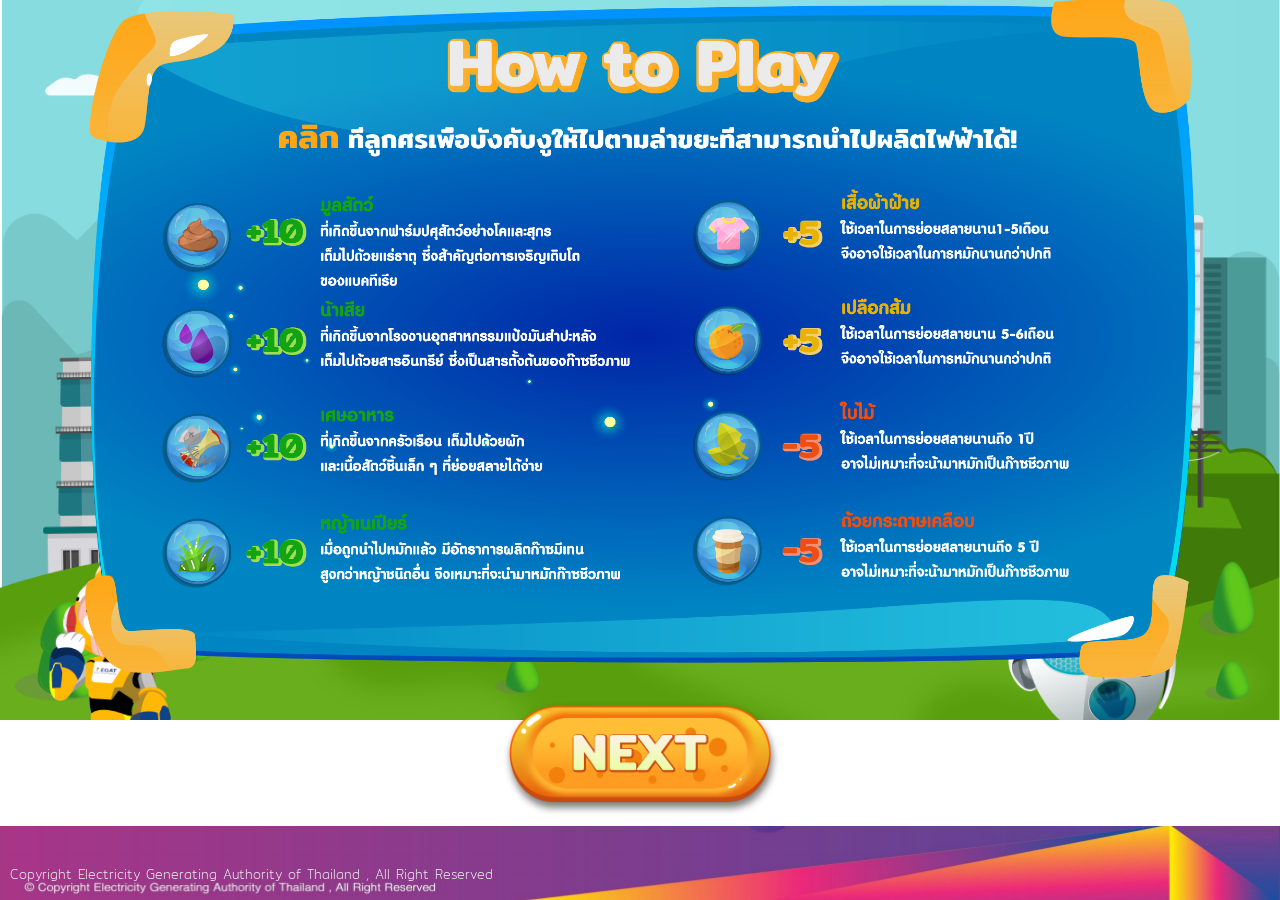
==== how-to-play.html @ 652c14d4 "up flow page" ====
<!DOCTYPE html>
<html lang="en">
<head>
    <title>CHASE THE GOOD WASTE</title>
    <meta charset="utf-8">
    <meta name="viewport" content="width=device-width, initial-scale=1">
    <link rel="stylesheet" href="https://maxcdn.bootstrapcdn.com/bootstrap/4.5.2/css/bootstrap.min.css">
    <link rel="stylesheet" href="assets/css/style.css">
    <script src="https://ajax.googleapis.com/ajax/libs/jquery/3.5.1/jquery.min.js"></script>
    <script src="https://cdnjs.cloudflare.com/ajax/libs/popper.js/1.16.0/umd/popper.min.js"></script>
    <script src="https://maxcdn.bootstrapcdn.com/bootstrap/4.5.2/js/bootstrap.min.js"></script>
    <link rel="preconnect" href="https://fonts.gstatic.com">
    <link href="https://fonts.googleapis.com/css2?family=Mitr:wght@200;300;400;500;600;700&display=swap" rel="stylesheet">  
</head>
<body id="body-content">
    
    <div id="game-section">
        <div class="container">
          <div class="card-htp">
            <img src="assets/img/how-to-play.png" alt="">
          </div>
          <div class="btn-right-htp">
                <div class="center text-center">
                    <a href="time-out.html"><img class="mx-auto" src="assets/img/next-btn.png" alt=""></a>
                </div>
          </div>
        </div>
    </div>
    <footer id="footer">
        <p>Copyright Electricity Generating Authority of Thailand , All Right Reserved</p>
    </footer>

</body>
</html>
---- assets/css/style.css ----
@font-face {
    font-family: PslFont;
    src: url(../font/PSL116pro.86f8c369.ttf);
}

html {}

body {
    font-family: 'Mitr', sans-serif !important;
    color: #ffffff;
}

.warp1920{
    max-width: 1920px;
    max-height: 1080px;
    margin: 0 auto;
}

.game-box {
    position: fixed;
    width: 68%;
    height: 76%;
    top: 12%;
    left: 6%;
    z-index: -1999;
}

.viewport-z{
    position: absolute;
    z-index: -1999;
    margin-top: 8%;
    margin-left: -7%;
    border-radius: 20px;
    border-top: 32px solid #407a09;
    border-right: 27px solid #407a09;
    border-left: 5px solid #407a09;
    border-bottom: 8px solid #407a09;
    width: 69%;
}

#body-main {
    background-image: url('../img/main-menu.png');
    background-repeat: no-repeat;
    background-size: 100%;
}

#body-content {
    background-image: url('../img/bg.png');
    background-repeat: no-repeat;
    background-size: 100%;
}

#body-game {
    /* background-image: url('../img/bg-game.png'); */
    background-color: #589e0d;
    background-repeat: no-repeat;
    background-size: 100% 100vh;
}


a {
    text-decoration: none !important;
}

a:hover {
    color: currentColor;
}

.on-desktop {
    display: block;
}

.on-mobile {
    display: none;
}

.mb-6 {
    margin-bottom: 6em;
}

#game-section,
#game-section-main,
#game-section-info-rule,
#game-section-htp {
    width: 100%;
    margin: 0;
    position: absolute;
    top: 46%;
    left: 50%;
    -ms-transform: translate(-50%, -50%);
    transform: translate(-50%, -50%);
}

#footer {
    background-image: url('../img/footer.png');
    background-size: 100%;
    background-repeat: no-repeat;
    position: fixed;
    left: 0;
    bottom: 0;
    width: 100%;
    color: rgb(236, 236, 236);
    height: 74px;
    z-index: 0;
}

#footer p {
    position: absolute;
    left: 10px;
    bottom: 0px;
    font-weight: 200;
    font-size: 0.8em;
}

.btn-and-mascot {
    margin-top: 700px;
    z-index: 999;
}

.card-mini-info img {
    width: 100%;
}

.title-en {
    text-transform: uppercase;
    font-size: 8.25em;
    font-weight: 800;
    line-height: 110px;
}

.subtitle-en {
    font-size: 4em;
    font-weight: 600;
}

.title-th {
    font-size: 4em;
}

.midtitle-th {
    font-size: 2.2em;
}

.subtitle-th {
    font-size: 1.15em;
}

.htp-title {
    font-size: 1.5em;
}

.htp-subtitle {
    font-size: 1.3em;
}

.htp-p {
    font-size: 1em;
}

.text-yl {
    color: #ffc000;
}

.text-pk {
    color: #ec2d78;
}

.game-main-menu,
.game-mini-info,
.game-info-rule,
.game-htp {
    width: 100%;
    position: absolute;
}

.center img {
    width: 300px;
}

/* .card-mini-info {
    padding: 60px;
    background-color: #ec2d78;
    border-radius: 50px;
    border: 10px solid rgba(255, 255, 255, 0.801);
} */

/* .card-time-out {
    padding: 60px;
    background-color: #ec2d78;
    border-radius: 50px;
    border: 10px solid rgba(255, 255, 255, 0.801);
} */
.card-time-out {
    width: 100%;
}

.card-time-out img {
    width: 100%;
}

.card-info-rule {
    padding: 60px;
    background-color: #ec2d78;
    border-radius: 100px;
    border: 10px solid rgba(255, 255, 255, 0.801);
}

.center img {
    width: 300px;
}

.btn-rdy {
    text-transform: uppercase;
}

.htp-img-item,
.htp-content,
.htp-score-update {
    width: 100%;
}

.htp-img-item img {
    width: 100%;
}

.htp-score-update img {
    width: 100%;
}

.htp-content-title {
    font-weight: 500;
}

.htp-content-des {
    font-weight: 300;
}

.time-score-box {
    width: 600px;
    position: fixed;
    top: 30;
    left: 20;
}

.time-box,
.score-box {
    width: 300px;
}

.time-box {
    position: fixed;
    top: 20px;
    left: 20px;
}

.score-box {
    position: fixed;
    top: 20px;
    left: 20px;
}

.score-point{
    margin-left: 20px;
}


.time-box img,
.score-box img {
    width: 300px;
}

.text-time,
.text-score {
    position: absolute;
    width: 400px;
    color: #0e0157;
    font-size: 1.75em;
    margin-left: 130px;
    margin-top: -75px;
    font-weight: 600;
}

.card-htp img {
    width: 100%;
}

.total-snake-score {
    width: 100%;
    position: absolute;
    font-size: 15em;
    margin-top: -610px;
}

.btn-play-again img,
.btn-exit img {
    width: 340px;
}

.joy-controller {
    background-image: url('../img/Controller/Controller_Bg.png');
    background-size: 100%;
    padding: 20px;
    width: 300px;
    height: 300px;
    position: fixed;
    right: 40px;
    bottom: 40px;
}

.joy-controller img {
    width: 100%;
}

@media only screen and (max-width: 1920px) {
    .viewport-z {
        transform: scale(1);
        margin-top: 110px;
        margin-left: 100px;
    }

    .element1-right {
        width: 420px;
        top: 2%;
        right: 0.5%;
    }
}

@media only screen and (max-width: 1600px) {
    .viewport-z {
        transform: scale(0.85);
        margin-top: 70px;
        margin-left: -20px;
    }

    .element1-right {
        width: 420px ;
        top: 2%;
        right: 0.5%;
    }
}

@media only screen and (max-width: 1536px) {
    .viewport-z {
        transform: scale(0.8);
        margin-top: 55px;
        margin-left: -35px;
    }

    .element1-right {
        width: 420px;
        top: 2%;
        right: 0.5%;
    }
}

@media only screen and (max-width: 1440px) {
    .viewport-z {
        transform: scale(0.75);
        margin-top: 65px;
        margin-left: -75px;
    }

    .element1-right {
        width: 340px ;
        top: 2%;
        right: 0.5%;
    }
}

@media only screen and (max-width: 1366px) {
    .viewport-z {
        transform: scale(0.7);
        margin-top: 20px ;
        margin-left: -105px;
    }

    .element1-right {
        width: 340px ;
        top: 2%;
        right: 0.5%;
    }
}

@media only screen and (max-width: 1024px) {
    .viewport-z {
        position: absolute;
        z-index: -1999;
        margin-top: -95px;
        margin-left: -250px;
        border-radius: 20px;
        transform: scale(0.55);
    }

    .game-box {
        position: fixed;
        width: 60%;
        height: 76%;
        left: 6%;
        z-index: -1999;
    }

    .on-desktop {
        display: none;
    }

    .on-mobile {
        display: block;
    }

    #game-section-main {
        width: 100%;
        margin: 0;
        position: absolute;
        top: 53%;
        left: 50%;
        -ms-transform: translate(-50%, -50%);
        transform: translate(-50%, -50%);
    }

    #game-section-info-rule {
        width: 100%;
        margin: 0;
        position: absolute;
        top: 65%;
        left: 50%;
        -ms-transform: translate(-50%, -50%);
        transform: translate(-50%, -50%);
    }

    #game-section-htp {
        width: 100%;
        margin: 0;
        position: absolute;
        top: 103%;
        left: 50%;
        -ms-transform: translate(-50%, -50%);
        transform: translate(-50%, -50%);
    }

    #footer {
        background-image: url('../img/footer.png');
        background-size: 100% 100%;
        background-repeat: no-repeat;
        position: fixed;
        left: 0;
        bottom: 0;
        width: 100%;
        color: rgb(236, 236, 236);
        height: 45px;
        font-size: 0.75em;
    }


    .btn-and-mascot {
        margin-top: 120px;
        z-index: 999;
    }

    .btn-and-mascot img {
        width: 200px;
    }

    .title-en {
        text-transform: uppercase;
        font-size: 5.55em;
        font-weight: 800;
        line-height: 60px;
    }

    .subtitle-en {
        font-size: 3.3em;
        font-weight: 600;
        line-height: 40px;
        margin-top: 30px;
        margin-bottom: 20px;
    }

    .title-th {
        font-size: 2.5em;
        margin-top: 20px;
    }

    .midtitle-th {
        font-size: 1.7em;
    }

    .subtitle-th {
        font-size: 1.15em;
    }

    .htp-title {
        font-size: 1.5em;
    }

    .htp-subtitle {
        font-size: 1.3em;
    }

    /* .card-mini-info {
        padding: 60px 25px 60px 25px;
        background-color: #ec2d78;
        border-radius: 50px;
        border: 10px solid rgba(255, 255, 255, 0.801);
    } */

    .card-mini-info img {
        width: 80%;
        margin-left: 10%;
        margin-top: 5px;
    }

    .btn-right img {
        width: 140px;
        margin-top: -65px;
    }

    /* .card-time-out {
        padding: 30px 25px 30px 25px;
        background-color: #ec2d78;
        border-radius: 50px;
        border: 10px solid rgba(255, 255, 255, 0.801);
    } */

    /* .card-htp {
        padding: 35px 15px 70px 15px;
        background-color: #ffffff;
        color: black;
        border-radius: 50px;
        border: 10px solid rgba(251, 255, 27, 0.938);
    } */

    .card-htp img {
        width: 74%;
        margin-left: 13%;
    }

    .btn-right-htp {
        margin-top: -50px;
    }

    .btn-right-htp img {
        width: 140px;
        margin-top: 0px;
    }

    .htp-score-update {
        position: absolute;
        margin-top: -30px;
        margin-left: 12px;
    }

    .total-snake-score {
        width: 100%;
        position: absolute;
        font-size: 7em;
        margin-top: -255px;
    }

    .btn-play-again img,
    .btn-exit img {
        width: 140px;
    }

    .navigation-btn-box {
        margin-top: -50px;
    }

    .text-time,
    .text-score {
        width: 300px;
        position: absolute;
        color: #0e0157;
        font-size: 1.2em;
        margin-left: 85px;
        margin-top: -47px;
        font-weight: 600;
    }

    .time-box,
    .score-box {
        width: 140px;
    }

    .time-box img,
    .score-box img {
        width: 200px;
    }

    .time-box {
        position: fixed;
        top: 5px;
        left: 5px;
    }

    .score-box {
        position: fixed;
        top: 5px;
        left: 5px;
    }

    .joy-controller {
        background-image: url('../img/Controller/Controller_Bg.png');
        background-size: 100%;
        padding: 20px;
        width: 155px;
        height: 155px;
        position: fixed;
        right: 30px;
        bottom: 30px;
    }
}

@media only screen and (max-width: 812px) {

    .time-box img,
    .score-box img {
        width: 140px;
    }

    .text-time,
    .text-score {
        font-size: 0.75rem;
        margin-left: 63px;
        margin-top: -33px;
    }

    .viewport-z {
        transform: scale(0.4);
        margin-top: -180px;
        margin-left: -350px ;
    }

    .element1-right {
        width: 235px ;
        top: -1% ;
        right: 0.5%;
    }
}

@media only screen and (max-width: 768px) {
    .viewport-z {
        transform: scale(0.4);
        margin-top: -175px;
        margin-left: -355px ;
    }

    .element1-right {
        width: 200px ;
        top: 5% ;
        right: 0.5%;
    }
}

@media only screen and (max-width: 667px) {

    .time-box img,
    .score-box img {
        width: 140px;
    }

    .text-time,
    .text-score {
        font-size: 0.75rem;
        margin-left: 63px;
        margin-top: -33px;
    }

    .viewport-z {
        transform: scale(0.35);
        margin-top: -180px ;
        margin-left: -390px ;
    }

    .element1-right {
        width: 145px ;
        top: 5% ;
        right: 0.5%;
    }
}
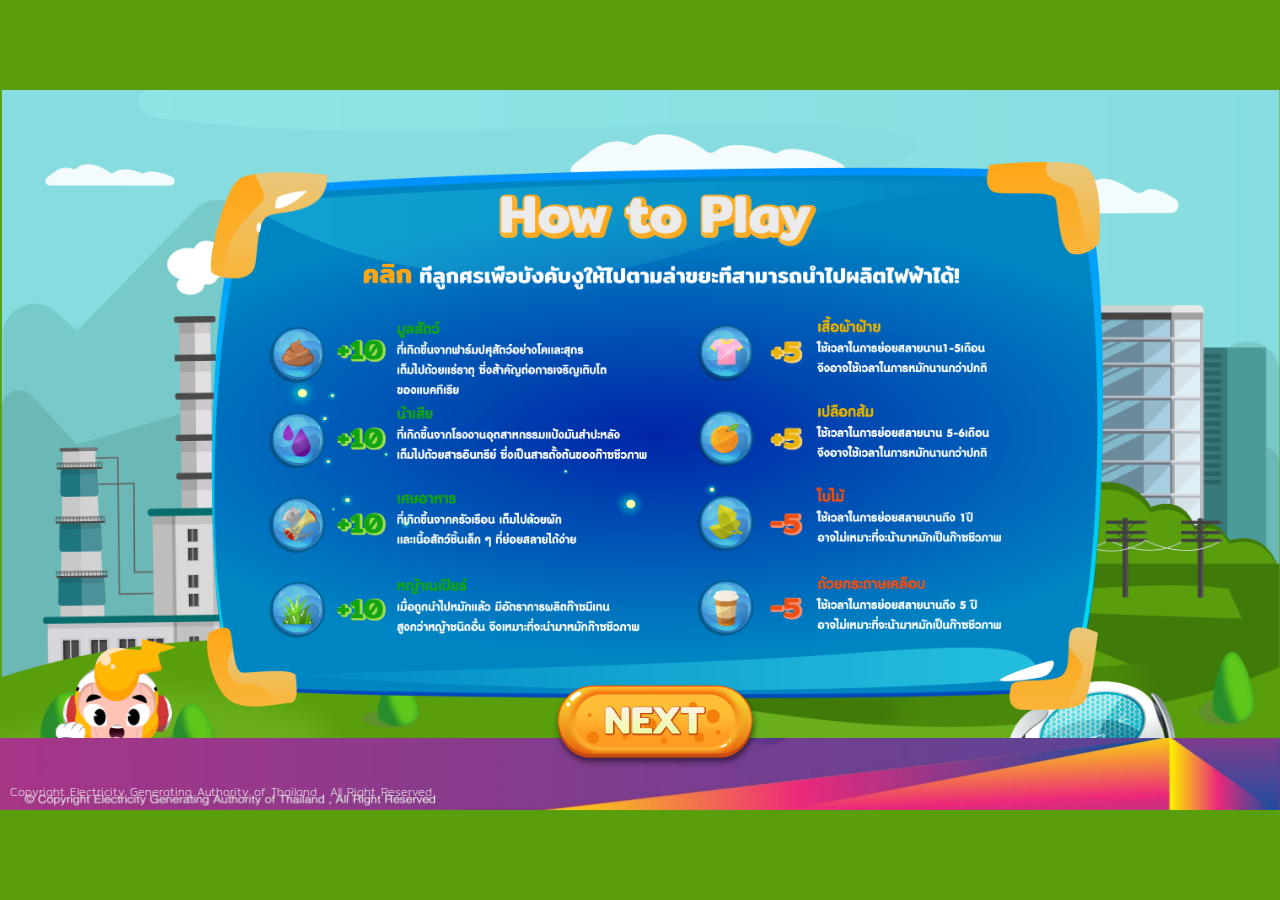
==== commit 3ba91d7d: "up flow fix ratio" ====
--- a/how-to-play.html
+++ b/how-to-play.html
@@ -5,30 +5,37 @@
     <meta charset="utf-8">
     <meta name="viewport" content="width=device-width, initial-scale=1">
     <link rel="stylesheet" href="https://maxcdn.bootstrapcdn.com/bootstrap/4.5.2/css/bootstrap.min.css">
-    <link rel="stylesheet" href="assets/css/style.css">
+    <link rel="stylesheet" href="assets/css/style2.css">
     <script src="https://ajax.googleapis.com/ajax/libs/jquery/3.5.1/jquery.min.js"></script>
     <script src="https://cdnjs.cloudflare.com/ajax/libs/popper.js/1.16.0/umd/popper.min.js"></script>
     <script src="https://maxcdn.bootstrapcdn.com/bootstrap/4.5.2/js/bootstrap.min.js"></script>
     <link rel="preconnect" href="https://fonts.gstatic.com">
     <link href="https://fonts.googleapis.com/css2?family=Mitr:wght@200;300;400;500;600;700&display=swap" rel="stylesheet">  
 </head>
-<body id="body-content">
+<body id="green-bg">
+
+    <div class="warpRatio" id="body-content">
+
+        <div id="game-section-htp">
+            <div class="container">
+
+                <div class="card-htp">
+                    <img src="assets/img/how-to-play.png" alt="">
+                </div>
+
+                <div class="btn-center-2">
+                        <div class="center text-center">
+                            <a href="snake.html"><img class="mx-auto" src="assets/img/next-btn.png" alt=""></a>
+                        </div>
+                </div>
+            </div>
+        </div>
+        
+        <footer id="footer">
+            <p>Copyright Electricity Generating Authority of Thailand , All Right Reserved</p>
+        </footer>
+    </div>
     
-    <div id="game-section">
-        <div class="container">
-          <div class="card-htp">
-            <img src="assets/img/how-to-play.png" alt="">
-          </div>
-          <div class="btn-right-htp">
-                <div class="center text-center">
-                    <a href="time-out.html"><img class="mx-auto" src="assets/img/next-btn.png" alt=""></a>
-                </div>
-          </div>
-        </div>
-    </div>
-    <footer id="footer">
-        <p>Copyright Electricity Generating Authority of Thailand , All Right Reserved</p>
-    </footer>
 
 </body>
 </html>
--- a/assets/css/style2.css
+++ b/assets/css/style2.css
@@ -0,0 +1,374 @@
+@font-face {
+    font-family: PslFont;
+    src: url(../font/PSL116pro.86f8c369.ttf);
+}
+
+body {
+    font-family: 'Mitr', sans-serif !important;
+    color: #ffffff;
+}
+
+#green-bg{
+    background-color: #589e0d;
+}
+
+#game-section {
+    width: 70%;
+    margin: 0;
+    position: absolute;
+    top: 15%;
+    left: 50%;
+    -ms-transform: translate(-50%, -50%);
+    transform: translate(-50%, -50%);
+}
+
+
+
+#game-section-score {
+    width: 70%;
+    margin: 0;
+    position: absolute;
+    top: 55%;
+    left: 50%;
+    -ms-transform: translate(-50%, -50%);
+    transform: translate(-50%, -50%);
+}
+
+.warpRatio {
+    width: 100vw;
+    height: 56.25vw;
+    /* height:width ratio = 9/16 = .5625  */
+    max-height: 100vh;
+    max-width: 177.78vh;
+    /* 16/9 = 1.778 */
+    margin: auto;
+    position: absolute;
+    top:0;
+    bottom:0;
+    /* vertical center */
+    left:0;
+    right:0;
+    /* horizontal center */
+    z-index: -1999;
+    overflow: hidden;
+}
+
+/* -------------------------- Index -------------------------- */
+#body-main {
+    background-image: url('../img/main-menu.png');
+    background-repeat: no-repeat;
+    background-size: 100%;
+    background-color: #589e0d;
+}
+
+.btn-and-mascot {
+    width: 100%;
+    position: absolute;
+    z-index: 999;
+    margin-top: 25%;
+}
+
+.btn-and-mascot img {
+    width: 25%;
+}
+/* -------------------------- End Index -------------------------- */
+
+/* -------------------------- Mini Info -------------------------- */
+#body-content {
+    background-image: url('../img/bg.png');
+    background-repeat: no-repeat;
+    background-size: 100%;
+    background-color: #589e0d;
+}
+
+.card-info {
+    position: absolute;
+    width: 100%;
+    z-index: 999;
+}
+
+.card-info img {
+    width: 100%;
+}
+
+.btn-center{
+    position: absolute;
+    width: 100%;
+    z-index: 1099;
+    
+}
+
+.btn-center img{
+    width: 25%;
+    margin-top: 52%;
+}
+
+/* -------------------------- End Mini Info -------------------------- */
+
+/* -------------------------- How to play -------------------------- */
+#game-section-htp {
+    width: 70%;
+    margin: 0;
+    position: absolute;
+    top: 10%;
+    left: 50%;
+    -ms-transform: translate(-50%, -50%);
+    transform: translate(-50%, -50%);
+}
+
+#body-content {
+    background-image: url('../img/bg.png');
+    background-repeat: no-repeat;
+    background-size: 100%;
+    background-color: #589e0d;
+}
+
+.card-htp {
+    
+    position: absolute;
+    width: 100%;
+    z-index: 999;
+}
+
+.card-htp img {
+    width: 100%;
+}
+
+.btn-center-2 {
+    position: absolute;
+    width: 100%;
+    z-index: 1099;
+
+}
+
+.btn-center-2 img {
+    width: 25%;
+    margin-top: 56%;
+}
+
+/* --------------------------  End How to play -------------------------- */
+
+.viewport-z {
+    width: 70%;
+    position: absolute;
+    z-index: -1999;
+    top: 13%;
+    left: 6%;
+    border-radius: 20px;
+    border-top: 32px solid #407a09;
+    border-right: 27px solid #407a09;
+    border-left: 5px solid #407a09;
+    border-bottom: 8px solid #407a09;
+    transform: scale(1);
+}
+
+.content {
+    position: relative;
+    padding: 6vw;
+    width: 50%;
+    margin: auto;
+    box-sizing: border-box;
+    z-index: 1;
+}
+
+.joy-controller {
+    background-image: url(../img/Controller/Controller_Bg.png);
+    background-repeat: no-repeat;
+    background-size: 100%;
+    width: 23%;
+    height: 48%;
+    position: absolute;
+    right: 10px;
+    bottom: -20px;
+    float: right;
+    padding: 10px;
+}
+
+.joy-controller img {
+    width: 100%;
+    margin-top: 3px;
+}
+
+.joy-top {
+    filter: drop-shadow(1px 1px 0 #fff) drop-shadow(2px 2px 0 rgb(63, 63, 63));
+    cursor: pointer;
+}
+
+.joy-left {
+    filter: drop-shadow(1px 1px 0 #fff) drop-shadow(2px 2px 0 rgb(63, 63, 63));
+    cursor: pointer;
+}
+
+.joy-right {
+    filter: drop-shadow(1px 1px 0 #fff) drop-shadow(2px 2px 0 rgb(63, 63, 63));
+    cursor: pointer;
+}
+
+.joy-down {
+    filter: drop-shadow(1px 1px 0 #fff) drop-shadow(2px 2px 0 rgb(63, 63, 63));
+    cursor: pointer;
+}
+
+.joy-top:active,
+.joy-left:active,
+.joy-right:active,
+.joy-down:active {
+    -webkit-filter: drop-shadow(1px 1px 0 black) drop-shadow(-1px -1px 0 white);
+    filter: drop-shadow(1px 1px 0 black) drop-shadow(-1px -1px 0 white);
+}
+
+.joy-top:before,
+.joy-left:before,
+.joy-right:before,
+.joy-down:before {
+    -webkit-filter: drop-shadow(1px 1px 0 rgb(75, 4, 4)) drop-shadow(-1px -1px 0 black);
+    filter: drop-shadow(1px 1px 0 black) drop-shadow(-1px -1px 0 black);
+}
+
+.score-box {
+    width: 20%;
+}
+
+.score-box {
+    position: absolute;
+    top: 20px;
+    left: 20px;
+}
+
+.score-point {
+    margin-left: 20px;
+}
+
+.score-box img {
+    width: 100%;
+}
+
+.text-score{
+    width: 300px;
+    position: absolute;
+    top: 47%;
+    left: 43%;
+    font-size: 1.35rem;
+}
+
+.text-score p{
+    margin-top: 9px;
+}
+
+.score{
+    margin-top: -4px;
+    font-size: 2.8rem;
+    font-family: PslFont;
+    src: url(../font/PSL116pro.86f8c369.ttf);
+}
+
+.gameover-show {
+    display: none;
+}
+
+.card-time-out {
+    width: 100%;
+}
+
+.card-time-out img {
+    width: 100%;
+}
+
+.navigation-btn-box{
+    width: 70%;
+    margin-left: 15%;
+    margin-top: -30px;
+}
+
+.btn-play-again img,
+.btn-exit img {
+    width: 70%;
+}
+
+.total-snake-score{
+    width: 100%;
+    text-align: center;
+    font-size: 6rem;
+}
+
+.score-gameover{
+    font-size: 9rem;
+    position: fixed;
+    top: 45%;
+    left: 50%;
+    transform: translate(-50%, -50%);
+}
+
+/* -------------------------- Footer -------------------------- */
+#footer {
+    background-image: url('../img/footer.png');
+    background-size: 100%;
+    background-repeat: no-repeat;
+    position: absolute;
+    left: 0;
+    bottom: 0;
+    width: 100%;
+    color: rgb(236, 236, 236);
+    height: 10%;
+    z-index: -999;
+}
+
+#footer p {
+    position: absolute;
+    left: 10px;
+    bottom: 1%;
+    font-weight: 200;
+    font-size: 0.7rem;
+    margin-bottom: 0.5rem;
+}
+/* -------------------------- End Footer -------------------------- */
+
+@media only screen and (max-width: 1024px) {
+    .text-score {
+        top: 41%;
+        left: 43%;
+        font-size: 1.15rem;
+    }
+    .score{
+        font-size: 2.5rem;
+    }
+    .viewport-z {
+        top: 15%;
+        border-radius: 10px;
+        border-top: 14px solid #407a09;
+        border-right: 11px solid #407a09;
+        border-left: 3px solid #407a09;
+        border-bottom: 5px solid #407a09;
+        transform: scale(1);
+    }
+    .score-gameover {
+        font-size: 6rem;
+        position: fixed;
+        top: 45%;
+        left: 50%;
+        transform: translate(-50%, -50%);
+    }
+}
+
+@media only screen and (max-width: 812px) {
+    .text-score {
+        top: 36%;
+        left: 43%;
+        font-size: 0.8rem;
+    }
+
+    .score {
+        font-size: 1.5rem;
+        margin-top: 5px;
+    }
+
+    .viewport-z {
+        top: 15%;
+        border-radius: 10px;
+        border-top: 14px solid #407a09;
+        border-right: 11px solid #407a09;
+        border-left: 3px solid #407a09;
+        border-bottom: 5px solid #407a09;
+        transform: scale(1);
+    }
+}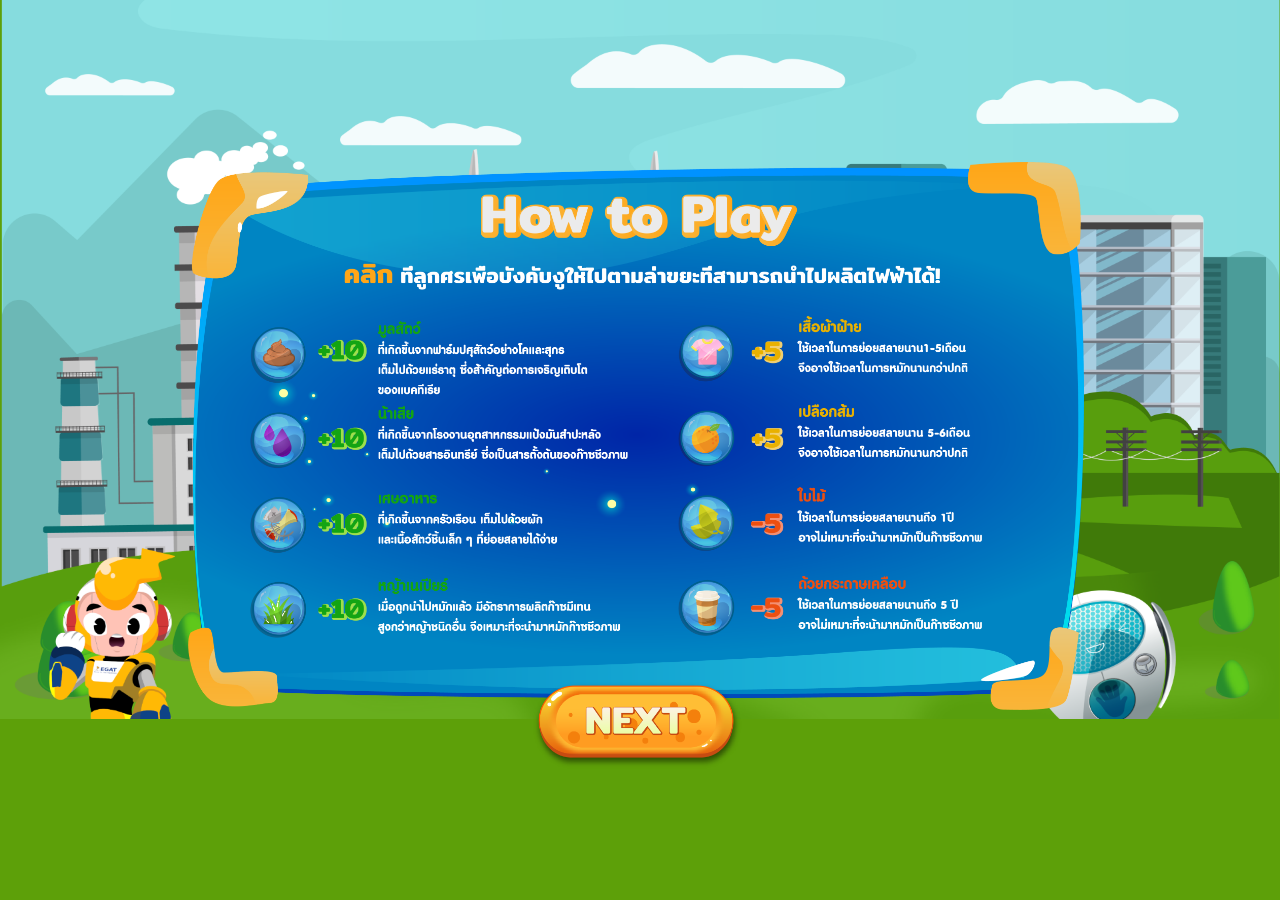
==== commit dcc08576: "bg fix respon port" ====
--- a/how-to-play.html
+++ b/how-to-play.html
@@ -12,9 +12,9 @@
     <link rel="preconnect" href="https://fonts.gstatic.com">
     <link href="https://fonts.googleapis.com/css2?family=Mitr:wght@200;300;400;500;600;700&display=swap" rel="stylesheet">  
 </head>
-<body id="green-bg">
+<body id="bg-content">
 
-    <div class="warpRatio" id="body-content">
+    <div class="warpRatio">
 
         <div id="game-section-htp">
             <div class="container">
@@ -31,9 +31,6 @@
             </div>
         </div>
         
-        <footer id="footer">
-            <p>Copyright Electricity Generating Authority of Thailand , All Right Reserved</p>
-        </footer>
     </div>
     
 
--- a/assets/css/style2.css
+++ b/assets/css/style2.css
@@ -8,30 +8,44 @@
     color: #ffffff;
 }
 
+.rotate-plz{
+    display: none;
+}
+
+.rotate-plz h5{
+    width: 100%;
+    font-size: 2rem;
+    position: fixed;
+    top: 45%;
+    left: 50%;
+    transform: translate(-50%, -50%);
+    text-align: center;
+}
+
+#bg-home {
+    background-image: url('../img/main-menu.png');
+    background-repeat: no-repeat;
+    background-size: 100%;
+    background-color: #5da009;
+}
+
+#bg-content {
+    background-image: url('../img/bg.png');
+    background-repeat: no-repeat;
+    background-size: 100%;
+    background-color: #5da009;
+}
+
 #green-bg{
-    background-color: #589e0d;
-}
-
-#game-section {
+    background-color: #5da009;
+}
+
+#game-section-score {
     width: 70%;
     margin: 0;
     position: absolute;
     top: 15%;
-    left: 50%;
-    -ms-transform: translate(-50%, -50%);
-    transform: translate(-50%, -50%);
-}
-
-
-
-#game-section-score {
-    width: 70%;
-    margin: 0;
-    position: absolute;
-    top: 55%;
-    left: 50%;
-    -ms-transform: translate(-50%, -50%);
-    transform: translate(-50%, -50%);
+    left: 14%;
 }
 
 .warpRatio {
@@ -55,7 +69,6 @@
 
 /* -------------------------- Index -------------------------- */
 #body-main {
-    background-image: url('../img/main-menu.png');
     background-repeat: no-repeat;
     background-size: 100%;
     background-color: #589e0d;
@@ -65,7 +78,7 @@
     width: 100%;
     position: absolute;
     z-index: 999;
-    margin-top: 25%;
+    margin-top: 45%;
 }
 
 .btn-and-mascot img {
@@ -74,16 +87,23 @@
 /* -------------------------- End Index -------------------------- */
 
 /* -------------------------- Mini Info -------------------------- */
+#game-section-info {
+    width: 70%;
+    margin: 0;
+    position: absolute;
+    top: 15%;
+    left: 13.5%;
+}
+
 #body-content {
-    background-image: url('../img/bg.png');
     background-repeat: no-repeat;
     background-size: 100%;
     background-color: #589e0d;
 }
 
 .card-info {
-    position: absolute;
-    width: 100%;
+    width: 100%;
+    position: absolute;
     z-index: 999;
 }
 
@@ -111,9 +131,7 @@
     margin: 0;
     position: absolute;
     top: 10%;
-    left: 50%;
-    -ms-transform: translate(-50%, -50%);
-    transform: translate(-50%, -50%);
+    left: 13.5%;
 }
 
 #body-content {
@@ -226,7 +244,7 @@
 }
 
 .score-box {
-    width: 20%;
+    width: 17%;
 }
 
 .score-box {
@@ -325,12 +343,12 @@
 
 @media only screen and (max-width: 1024px) {
     .text-score {
-        top: 41%;
+        top: 42%;
         left: 43%;
-        font-size: 1.15rem;
+        font-size: 1.05rem;
     }
     .score{
-        font-size: 2.5rem;
+        font-size: 2.2rem;
     }
     .viewport-z {
         top: 15%;
@@ -352,13 +370,13 @@
 
 @media only screen and (max-width: 812px) {
     .text-score {
-        top: 36%;
+        top: 29%;
         left: 43%;
         font-size: 0.8rem;
     }
 
     .score {
-        font-size: 1.5rem;
+        font-size: 1.3rem;
         margin-top: 5px;
     }
 
@@ -371,4 +389,27 @@
         border-bottom: 5px solid #407a09;
         transform: scale(1);
     }
+}
+
+@media only screen and (max-width: 667px) {
+    .text-score {
+        top: 36%;
+        left: 43%;
+        font-size: 0.6rem;
+    }
+
+    .score {
+        font-size: 1.2rem;
+        margin-top: 5px;
+    }
+
+}
+
+@media only screen and (max-device-width: 768px) and (orientation: portrait) {
+    .rotate-plz{
+        display: block;
+        background-color: #1b1b1b85;
+        min-width: 100vw;
+        min-height: 100vh;
+    }
 }